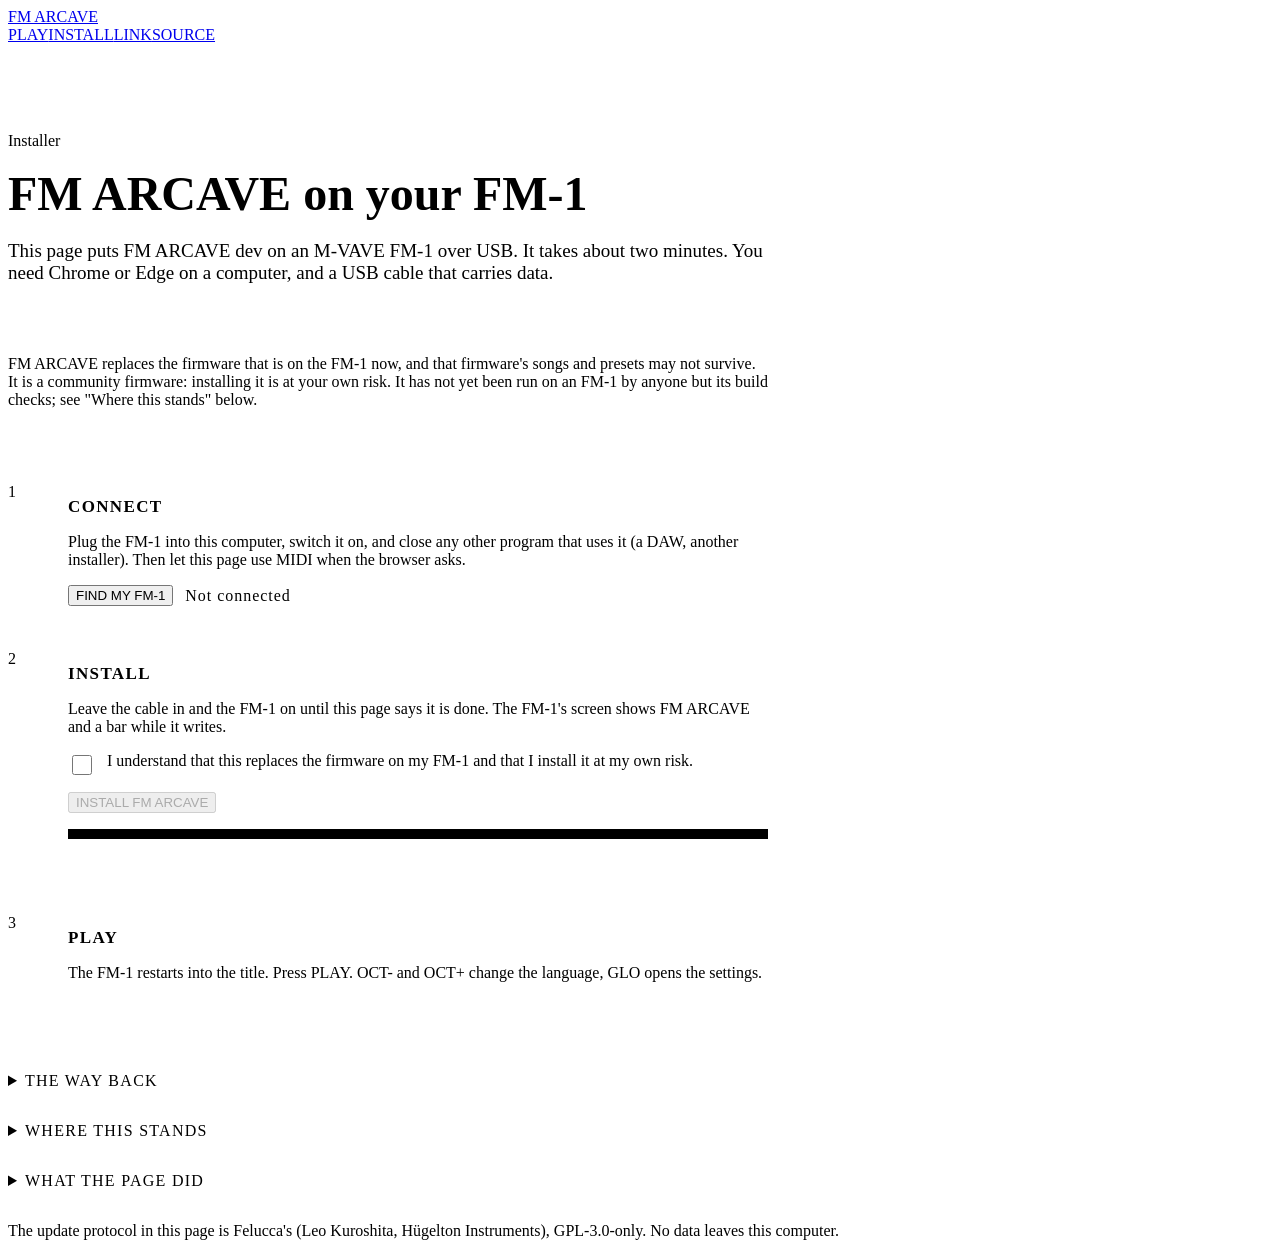
==== web/install/index.html @ e1a76c12 "FM ARCAVE 0.1: the Mystic Arcave as a game for the FM-1, on Dinghy The game (firmware/src/arcave/): " ====
<!DOCTYPE html>
<html lang="en">
<head>
<meta charset="utf-8">
<meta name="viewport" content="width=device-width, initial-scale=1">
<title>Install FM ARCAVE on your FM-1</title>
<meta name="description" content="Install FM ARCAVE on an M-VAVE FM-1 from the browser, over USB.">
<link rel="preconnect" href="https://fonts.googleapis.com">
<link href="https://fonts.googleapis.com/css2?family=Instrument+Sans:wght@400;500;600&family=Silkscreen&display=swap" rel="stylesheet">
<link rel="stylesheet" href="../site.css">
<style>
main{padding:clamp(36px,6vw,72px) 0 0;display:grid;gap:36px;max-width:760px}
.lead{font-size:19px;color:var(--text)}
ol.steps{list-style:none;margin:0;padding:0;display:grid;gap:0;counter-reset:s}
ol.steps>li{counter-increment:s;display:grid;grid-template-columns:44px 1fr;gap:0 16px;padding:22px 0;border-top:1px solid var(--line)}
ol.steps>li::before{content:counter(s);font:400 22px/1 var(--pix);color:var(--opal)}
ol.steps h2{font-size:17px;letter-spacing:.08em;margin-bottom:8px}
ol.steps p{color:var(--mute)}
ol.steps .row{display:flex;flex-wrap:wrap;gap:12px;align-items:center;margin-top:14px}
#dev{font:400 13px/1.4 var(--pix);letter-spacing:.06em;color:var(--text)}
label.ck{display:flex;gap:12px;align-items:flex-start;margin-top:14px;color:var(--text);cursor:pointer}
label.ck input{width:20px;height:20px;margin-top:3px;accent-color:var(--opal)}
progress{width:100%;height:10px;appearance:none;-webkit-appearance:none;border:1px solid var(--line2);background:#000;margin-top:16px}
progress::-webkit-progress-bar{background:#000}
progress::-webkit-progress-value{background:var(--opal)}
progress::-moz-progress-bar{background:var(--opal)}
#say{margin-top:10px;font:400 13px/1.5 var(--pix);letter-spacing:.05em;color:var(--text);min-height:20px}
#say.bad{color:var(--pink)}
#say.good{color:var(--opal)}
details{border-top:1px solid var(--line);padding:16px 0}
summary{font:400 13px/1.3 var(--pix);letter-spacing:.08em;cursor:pointer;color:var(--text)}
details p{color:var(--mute);margin-top:10px}
#log{font:12px/1.5 ui-monospace,Menlo,monospace;color:var(--mute);white-space:pre-wrap;max-height:200px;overflow:auto;margin-top:10px}
</style>
</head>
<body>
<div class="wrap">
<header class="top">
  <a class="name" href="../">FM ARCAVE</a>
  <nav><a href="../emu/">PLAY</a><a href="./" aria-current="page">INSTALL</a><a href="../link/">LINK</a><a href="https://github.com/mystic-arcave/FM-Arcave">SOURCE</a></nav>
</header>
<main>
  <div>
    <p class="kicker">Installer</p>
    <h1 style="font-size:clamp(28px,5vw,48px);margin:14px 0 18px">FM ARCAVE on your FM-1</h1>
    <p class="lead">This page puts FM ARCAVE <span id="ver"></span> on an M-VAVE FM-1 over USB. It takes about two minutes. You need Chrome or Edge on a computer, and a USB cable that carries data.</p>
  </div>
  <p class="note">FM ARCAVE replaces the firmware that is on the FM-1 now, and that firmware's songs and presets may not survive. It is a community firmware: installing it is at your own risk. It has not yet been run on an FM-1 by anyone but its build checks; see "Where this stands" below.</p>
  <ol class="steps">
    <li><div>
      <h2>CONNECT</h2>
      <p>Plug the FM-1 into this computer, switch it on, and close any other program that uses it (a DAW, another installer). Then let this page use MIDI when the browser asks.</p>
      <div class="row"><button class="btn" id="find">FIND MY FM-1</button><span id="dev">Not connected</span></div>
    </div></li>
    <li><div>
      <h2>INSTALL</h2>
      <p>Leave the cable in and the FM-1 on until this page says it is done. The FM-1's screen shows FM ARCAVE and a bar while it writes.</p>
      <label class="ck"><input type="checkbox" id="ok"><span>I understand that this replaces the firmware on my FM-1 and that I install it at my own risk.</span></label>
      <div class="row"><button class="btn on" id="go" disabled>INSTALL FM ARCAVE</button></div>
      <progress id="bar" max="100" value="0" aria-label="Install progress"></progress>
      <div id="say" role="status"></div>
    </div></li>
    <li><div>
      <h2>PLAY</h2>
      <p>The FM-1 restarts into the title. Press PLAY. OCT- and OCT+ change the language, GLO opens the settings.</p>
    </div></li>
  </ol>
  <div>
    <details><summary>THE WAY BACK</summary>
      <p>Any other firmware installs over FM ARCAVE the usual way: the <a href="https://thefirmwarehub.com">Firmware Hub</a>, another firmware's installer, or M-VAVE's own updater with the official file.</p>
      <p>If the FM-1 does not start, hold OCT- while switching it on. That is the USB rescue: no sound, only the updater, and this page (or any installer) can reach it. If an install was cut off, plug in again and press INSTALL: the FM-1 stays in update mode until one finishes.</p>
    </details>
    <details><summary>WHERE THIS STANDS</summary>
      <p>The package on this page is built from the source by the project's own build, which refuses anything that would not fit or would touch the wrong part of the flash. It stands on Dinghy's platform, which other firmwares run on the FM-1 every day. The game itself has been played in the browser build and in tests on a computer. Timing, screen speed and sound level on the real device are the first things to check.</p>
    </details>
    <details><summary>WHAT THE PAGE DID</summary><div id="log"></div></details>
  </div>
</main>
<footer class="foot"><p>The update protocol in this page is Felucca's (Leo Kuroshita, Hügelton Instruments), GPL-3.0-only. No data leaves this computer.</p></footer>
</div>
<script type="module">
import { Updater } from "../lib/fm1ota.js";
import { productOf, logicalImage } from "../lib/fm1pkg.js";
const META = /*META*/{ version: "dev", product: "FM-1_960", pkg: "../firmware/fm-arcave.fwsc" }/*META*/;
const $ = (id) => document.getElementById(id);
const log = (s) => { $("log").textContent += s + "\n"; };
const say = (s, cls = "") => { $("say").textContent = s; $("say").className = cls; };
$("ver").textContent = META.version;
let midi = null, image = null, found = false, busy = false;
const ready = () => { $("go").disabled = busy || !found || !$("ok").checked; };
$("ok").addEventListener("change", ready);

async function access() {
  if (midi) return midi;
  if (!navigator.requestMIDIAccess) throw new Error("This browser has no Web MIDI. Use Chrome or Edge on a computer.");
  midi = await navigator.requestMIDIAccess({ sysex: true });
  return midi;
}
async function pkg() {
  if (image) return image;
  const r = await fetch(META.pkg);
  if (!r.ok) throw new Error("The package could not be fetched (" + r.status + ").");
  const bytes = new Uint8Array(await r.arrayBuffer());
  const id = productOf(bytes);
  if (id !== META.product) throw new Error("The package says " + id + ", this page expects " + META.product + ".");
  image = logicalImage(bytes);
  log("package " + META.pkg + ": " + bytes.length + " B, identity " + id);
  return image;
}
$("find").addEventListener("click", async () => {
  $("dev").textContent = "Looking...";
  try {
    const up = new Updater(await access(), log);
    const dev = await up.find();
    if (!dev) { $("dev").textContent = "No FM-1 answered. Check the cable, and that nothing else is using it."; found = false; }
    else {
      dev.link.close();
      const loader = /^ota-/i.test(dev.id.model);
      $("dev").textContent = loader ? "An FM-1 waiting in update mode: INSTALL finishes it." : dev.id.text === META.product ? "FM-1 found. It already runs this version of FM ARCAVE." : "FM-1 found, running " + dev.id.text + ".";
      found = true;
      log("device: " + dev.id.text + " on " + dev.name);
    }
  } catch (e) { $("dev").textContent = String(e.message || e); found = false; }
  ready();
});
$("go").addEventListener("click", async () => {
  busy = true; ready(); $("bar").value = 0;
  try {
    const img = await pkg(), up = new Updater(await access(), log);
    const s1 = 0.04, n1 = 40, n2 = Math.ceil(img.length / 512) + 8;
    const step = (k, a) => {
      log(k + " " + (a ?? ""));
      if (k === "start") say("Talking to the FM-1 (" + a + ")...");
      if (k === "verify") { say("Sending the update loader..."); $("bar").value = Math.min(99, s1 * Math.min(1, a / n1) * 100); }
      if (k === "loader") say("The FM-1 restarts into its update mode...");
      if (k === "write") { const f = Math.min(1, a / n2); say("Writing FM ARCAVE: " + Math.min(99, Math.floor(f * 100)) + "%. Leave the cable in."); $("bar").value = Math.min(99, (s1 + (1 - s1) * f) * 100); }
      if (k === "reboot") say("Written. The FM-1 restarts...");
      if (k === "done") { $("bar").value = 100; say("Done. Your FM-1 runs FM ARCAVE " + META.version + ". Press PLAY.", "good"); }
    };
    const ota = await up.find((id) => /^ota-/i.test(id.model));
    if (ota) {
      ota.link.close();
      if (!(await up.resume(img, step, META.product))) say("The FM-1 stopped answering. Plug it in again and press INSTALL.", "bad");
    } else await up.install(img, META.product, step);
  } catch (e) { say(String(e && e.message || e), "bad"); log(String(e && e.stack || e)); }
  busy = false; ready();
});
</script>
</body>
</html>
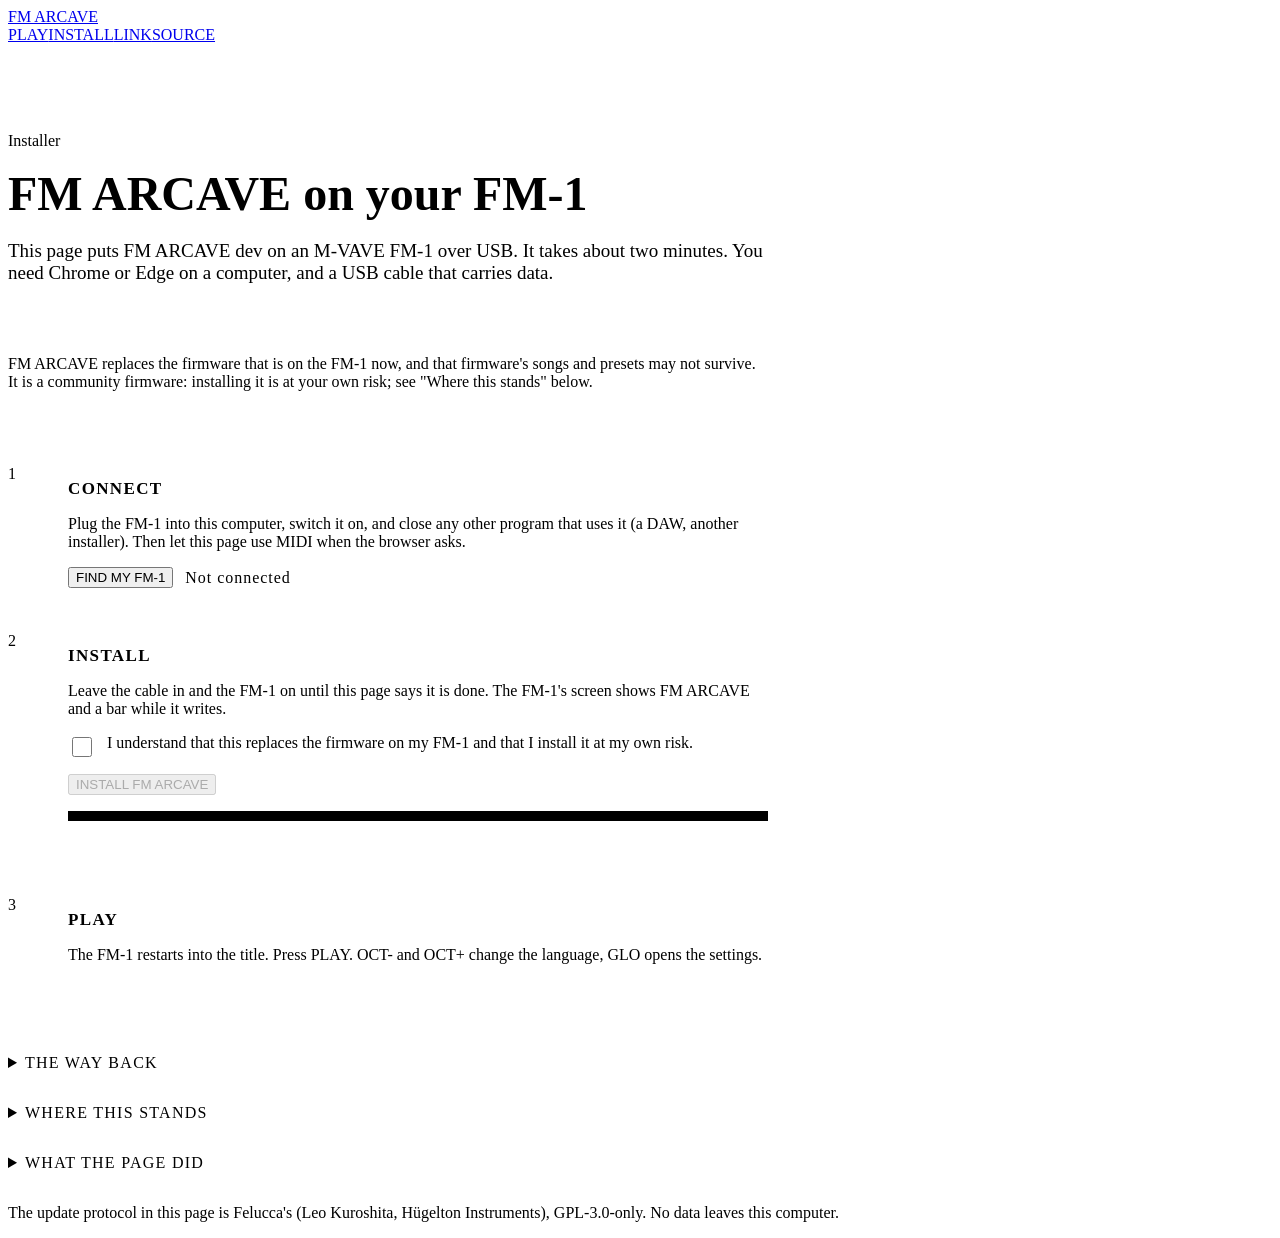
==== commit f8e7ebab: "FM ARCAVE 0.2: text sizes, PLAY's green light, the Hat follows the language, NIGHT BLOOM in stages -" ====
--- a/web/install/index.html
+++ b/web/install/index.html
@@ -45,7 +45,7 @@
     <h1 style="font-size:clamp(28px,5vw,48px);margin:14px 0 18px">FM ARCAVE on your FM-1</h1>
     <p class="lead">This page puts FM ARCAVE <span id="ver"></span> on an M-VAVE FM-1 over USB. It takes about two minutes. You need Chrome or Edge on a computer, and a USB cable that carries data.</p>
   </div>
-  <p class="note">FM ARCAVE replaces the firmware that is on the FM-1 now, and that firmware's songs and presets may not survive. It is a community firmware: installing it is at your own risk. It has not yet been run on an FM-1 by anyone but its build checks; see "Where this stands" below.</p>
+  <p class="note">FM ARCAVE replaces the firmware that is on the FM-1 now, and that firmware's songs and presets may not survive. It is a community firmware: installing it is at your own risk; see "Where this stands" below.</p>
   <ol class="steps">
     <li><div>
       <h2>CONNECT</h2>
@@ -71,7 +71,7 @@
       <p>If the FM-1 does not start, hold OCT- while switching it on. That is the USB rescue: no sound, only the updater, and this page (or any installer) can reach it. If an install was cut off, plug in again and press INSTALL: the FM-1 stays in update mode until one finishes.</p>
     </details>
     <details><summary>WHERE THIS STANDS</summary>
-      <p>The package on this page is built from the source by the project's own build, which refuses anything that would not fit or would touch the wrong part of the flash. It stands on Dinghy's platform, which other firmwares run on the FM-1 every day. The game itself has been played in the browser build and in tests on a computer. Timing, screen speed and sound level on the real device are the first things to check.</p>
+      <p>The package on this page is built from the source by the project's own build, which refuses anything that would not fit or would touch the wrong part of the flash. It stands on Dinghy's platform, which other firmwares run on the FM-1 every day. Version 0.1 was installed from this page and played on a newer FM-1 (M-VAVE printed under the screen). Each later version is first tried in the browser build and in tests on a computer.</p>
     </details>
     <details><summary>WHAT THE PAGE DID</summary><div id="log"></div></details>
   </div>
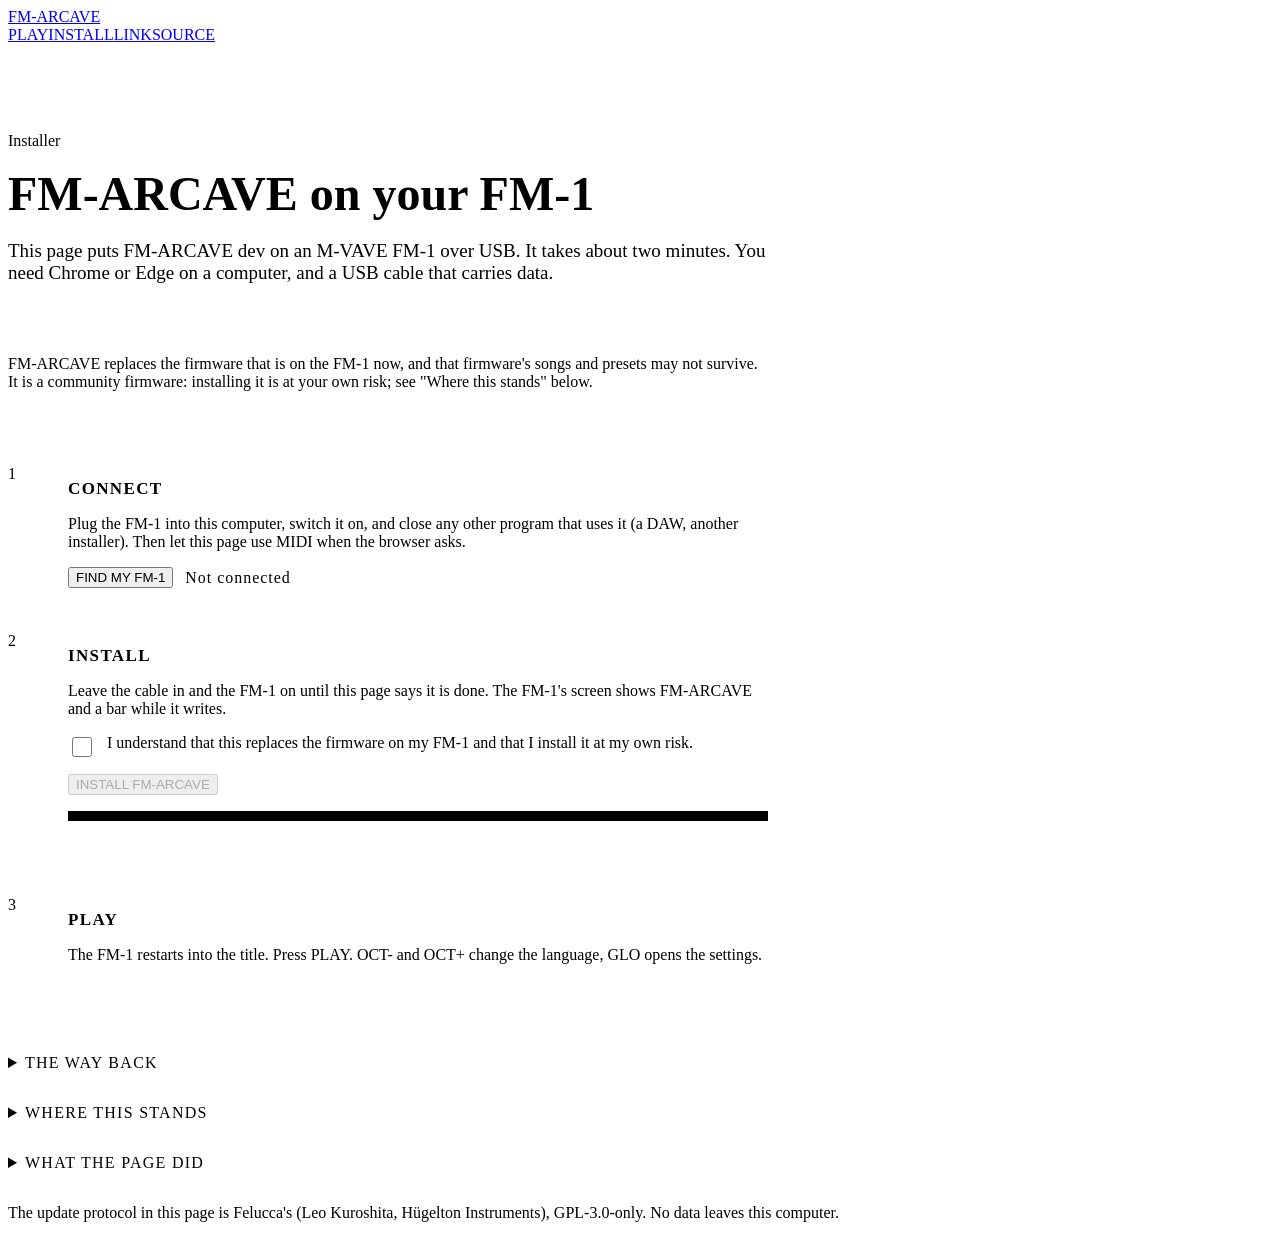
==== commit b886f73e: "0.12: FM-ARCAVE, OCT's three breaths, rings that lock, a gentler NIGHT BLOOM and MYSTIC RUN, a cheer" ====
--- a/web/install/index.html
+++ b/web/install/index.html
@@ -3,8 +3,8 @@
 <head>
 <meta charset="utf-8">
 <meta name="viewport" content="width=device-width, initial-scale=1">
-<title>Install FM ARCAVE on your FM-1</title>
-<meta name="description" content="Install FM ARCAVE on an M-VAVE FM-1 from the browser, over USB.">
+<title>Install FM-ARCAVE on your FM-1</title>
+<meta name="description" content="Install FM-ARCAVE on an M-VAVE FM-1 from the browser, over USB.">
 <link rel="preconnect" href="https://fonts.googleapis.com">
 <link href="https://fonts.googleapis.com/css2?family=Instrument+Sans:wght@400;500;600&family=Silkscreen&display=swap" rel="stylesheet">
 <link rel="stylesheet" href="../site.css">
@@ -36,16 +36,16 @@
 <body>
 <div class="wrap">
 <header class="top">
-  <a class="name" href="../">FM ARCAVE</a>
+  <a class="name" href="../">FM-ARCAVE</a>
   <nav><a href="../emu/">PLAY</a><a href="./" aria-current="page">INSTALL</a><a href="../link/">LINK</a><a href="https://github.com/mystic-arcave/FM-Arcave">SOURCE</a></nav>
 </header>
 <main>
   <div>
     <p class="kicker">Installer</p>
-    <h1 style="font-size:clamp(28px,5vw,48px);margin:14px 0 18px">FM ARCAVE on your FM-1</h1>
-    <p class="lead">This page puts FM ARCAVE <span id="ver"></span> on an M-VAVE FM-1 over USB. It takes about two minutes. You need Chrome or Edge on a computer, and a USB cable that carries data.</p>
+    <h1 style="font-size:clamp(28px,5vw,48px);margin:14px 0 18px">FM-ARCAVE on your FM-1</h1>
+    <p class="lead">This page puts FM-ARCAVE <span id="ver"></span> on an M-VAVE FM-1 over USB. It takes about two minutes. You need Chrome or Edge on a computer, and a USB cable that carries data.</p>
   </div>
-  <p class="note">FM ARCAVE replaces the firmware that is on the FM-1 now, and that firmware's songs and presets may not survive. It is a community firmware: installing it is at your own risk; see "Where this stands" below.</p>
+  <p class="note">FM-ARCAVE replaces the firmware that is on the FM-1 now, and that firmware's songs and presets may not survive. It is a community firmware: installing it is at your own risk; see "Where this stands" below.</p>
   <ol class="steps">
     <li><div>
       <h2>CONNECT</h2>
@@ -54,9 +54,9 @@
     </div></li>
     <li><div>
       <h2>INSTALL</h2>
-      <p>Leave the cable in and the FM-1 on until this page says it is done. The FM-1's screen shows FM ARCAVE and a bar while it writes.</p>
+      <p>Leave the cable in and the FM-1 on until this page says it is done. The FM-1's screen shows FM-ARCAVE and a bar while it writes.</p>
       <label class="ck"><input type="checkbox" id="ok"><span>I understand that this replaces the firmware on my FM-1 and that I install it at my own risk.</span></label>
-      <div class="row"><button class="btn on" id="go" disabled>INSTALL FM ARCAVE</button></div>
+      <div class="row"><button class="btn on" id="go" disabled>INSTALL FM-ARCAVE</button></div>
       <progress id="bar" max="100" value="0" aria-label="Install progress"></progress>
       <div id="say" role="status"></div>
     </div></li>
@@ -67,7 +67,7 @@
   </ol>
   <div>
     <details><summary>THE WAY BACK</summary>
-      <p>Any other firmware installs over FM ARCAVE the usual way: the <a href="https://thefirmwarehub.com">Firmware Hub</a>, another firmware's installer, or M-VAVE's own updater with the official file.</p>
+      <p>Any other firmware installs over FM-ARCAVE the usual way: the <a href="https://thefirmwarehub.com">Firmware Hub</a>, another firmware's installer, or M-VAVE's own updater with the official file.</p>
       <p>If the FM-1 does not start, hold OCT- while switching it on. That is the USB rescue: no sound, only the updater, and this page (or any installer) can reach it. If an install was cut off, plug in again and press INSTALL: the FM-1 stays in update mode until one finishes.</p>
     </details>
     <details><summary>WHERE THIS STANDS</summary>
@@ -116,7 +116,7 @@
     else {
       dev.link.close();
       const loader = /^ota-/i.test(dev.id.model);
-      $("dev").textContent = loader ? "An FM-1 waiting in update mode: INSTALL finishes it." : dev.id.text === META.product ? "FM-1 found. It already runs this version of FM ARCAVE." : "FM-1 found, running " + dev.id.text + ".";
+      $("dev").textContent = loader ? "An FM-1 waiting in update mode: INSTALL finishes it." : dev.id.text === META.product ? "FM-1 found. It already runs this version of FM-ARCAVE." : "FM-1 found, running " + dev.id.text + ".";
       found = true;
       log("device: " + dev.id.text + " on " + dev.name);
     }
@@ -133,9 +133,9 @@
       if (k === "start") say("Talking to the FM-1 (" + a + ")...");
       if (k === "verify") { say("Sending the update loader..."); $("bar").value = Math.min(99, s1 * Math.min(1, a / n1) * 100); }
       if (k === "loader") say("The FM-1 restarts into its update mode...");
-      if (k === "write") { const f = Math.min(1, a / n2); say("Writing FM ARCAVE: " + Math.min(99, Math.floor(f * 100)) + "%. Leave the cable in."); $("bar").value = Math.min(99, (s1 + (1 - s1) * f) * 100); }
+      if (k === "write") { const f = Math.min(1, a / n2); say("Writing FM-ARCAVE: " + Math.min(99, Math.floor(f * 100)) + "%. Leave the cable in."); $("bar").value = Math.min(99, (s1 + (1 - s1) * f) * 100); }
       if (k === "reboot") say("Written. The FM-1 restarts...");
-      if (k === "done") { $("bar").value = 100; say("Done. Your FM-1 runs FM ARCAVE " + META.version + ". Press PLAY.", "good"); }
+      if (k === "done") { $("bar").value = 100; say("Done. Your FM-1 runs FM-ARCAVE " + META.version + ". Press PLAY.", "good"); }
     };
     const ota = await up.find((id) => /^ota-/i.test(id.model));
     if (ota) {
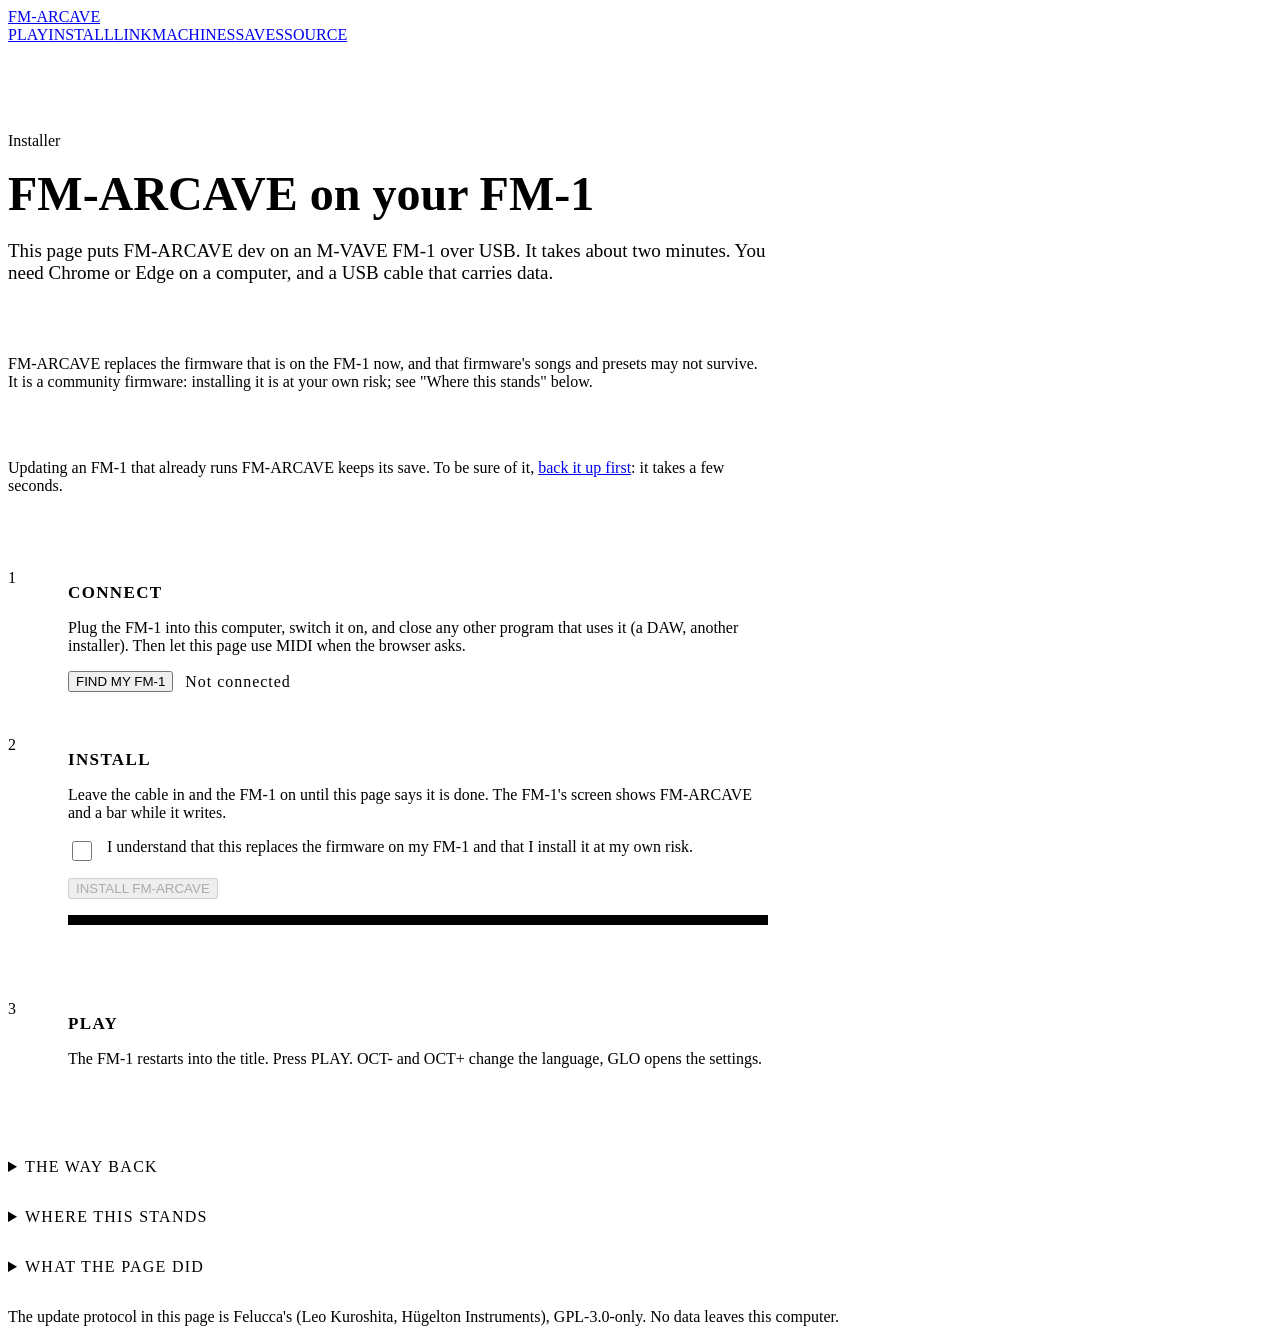
==== commit 97d18a8c: "0.29: machine and instrument slots, the music room together, ONE VOICE, the smooth opening, save bac" ====
--- a/web/install/index.html
+++ b/web/install/index.html
@@ -37,7 +37,7 @@
 <div class="wrap">
 <header class="top">
   <a class="name" href="../">FM-ARCAVE</a>
-  <nav><a href="../emu/">PLAY</a><a href="./" aria-current="page">INSTALL</a><a href="../link/">LINK</a><a href="https://github.com/mystic-arcave/FM-Arcave">SOURCE</a></nav>
+  <nav><a href="../emu/">PLAY</a><a href="./" aria-current="page">INSTALL</a><a href="../link/">LINK</a><a href="../machines/">MACHINES</a><a href="../save/">SAVES</a><a href="https://github.com/mystic-arcave/FM-Arcave">SOURCE</a></nav>
 </header>
 <main>
   <div>
@@ -46,6 +46,7 @@
     <p class="lead">This page puts FM-ARCAVE <span id="ver"></span> on an M-VAVE FM-1 over USB. It takes about two minutes. You need Chrome or Edge on a computer, and a USB cable that carries data.</p>
   </div>
   <p class="note">FM-ARCAVE replaces the firmware that is on the FM-1 now, and that firmware's songs and presets may not survive. It is a community firmware: installing it is at your own risk; see "Where this stands" below.</p>
+  <p class="note" style="border-left-color:var(--opal)">Updating an FM-1 that already runs FM-ARCAVE keeps its save. To be sure of it, <a href="../save/">back it up first</a>: it takes a few seconds.</p>
   <ol class="steps">
     <li><div>
       <h2>CONNECT</h2>
